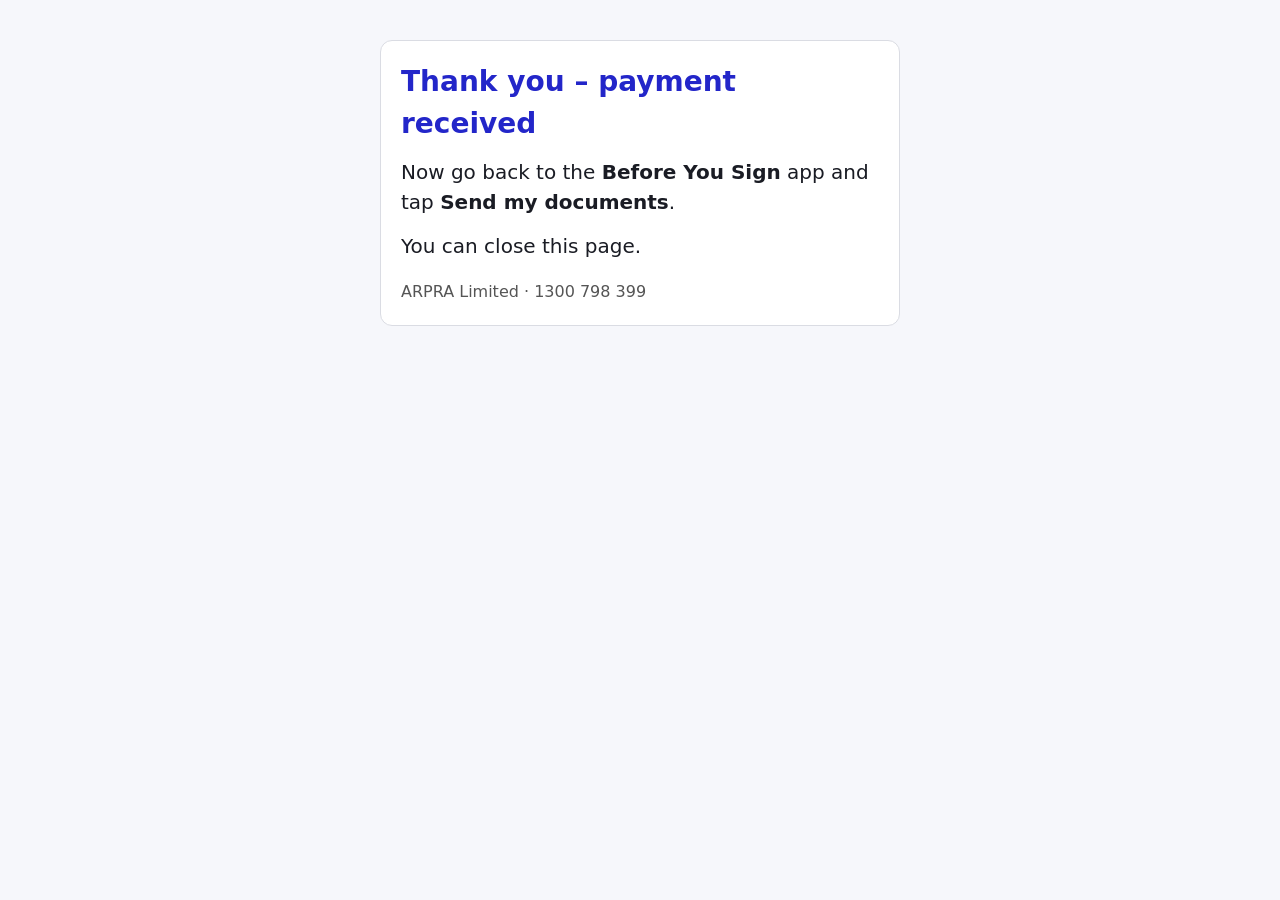
==== server/bys/thanks.html @ 763a5a88 "Server-confirmed payment: Stripe webhook, payment check and document upload - server/bys: stripe-web" ====
<!doctype html>
<html lang="en-AU">
<head>
<meta charset="utf-8">
<meta name="viewport" content="width=device-width, initial-scale=1">
<title>Payment received – Before You Sign</title>
<style>
  body { font-family: system-ui, -apple-system, "Segoe UI", Roboto, sans-serif; margin: 0; background: #f6f7fb; color: #1a1c24; }
  main { max-width: 520px; margin: 0 auto; padding: 40px 20px; font-size: 20px; line-height: 1.5; }
  h1 { font-size: 28px; margin: 0 0 12px; color: #2326c9; }
  .box { background: #fff; border: 1px solid #dadce3; border-radius: 12px; padding: 20px; }
  p { margin: 0 0 14px; }
  small { color: #555; font-size: 16px; }
</style>
</head>
<body>
<main>
  <div class="box">
    <h1>Thank you – payment received</h1>
    <p>Now go back to the <strong>Before You Sign</strong> app and tap <strong>Send my documents</strong>.</p>
    <p>You can close this page.</p>
    <small>ARPRA Limited · 1300 798 399</small>
  </div>
</main>
</body>
</html>
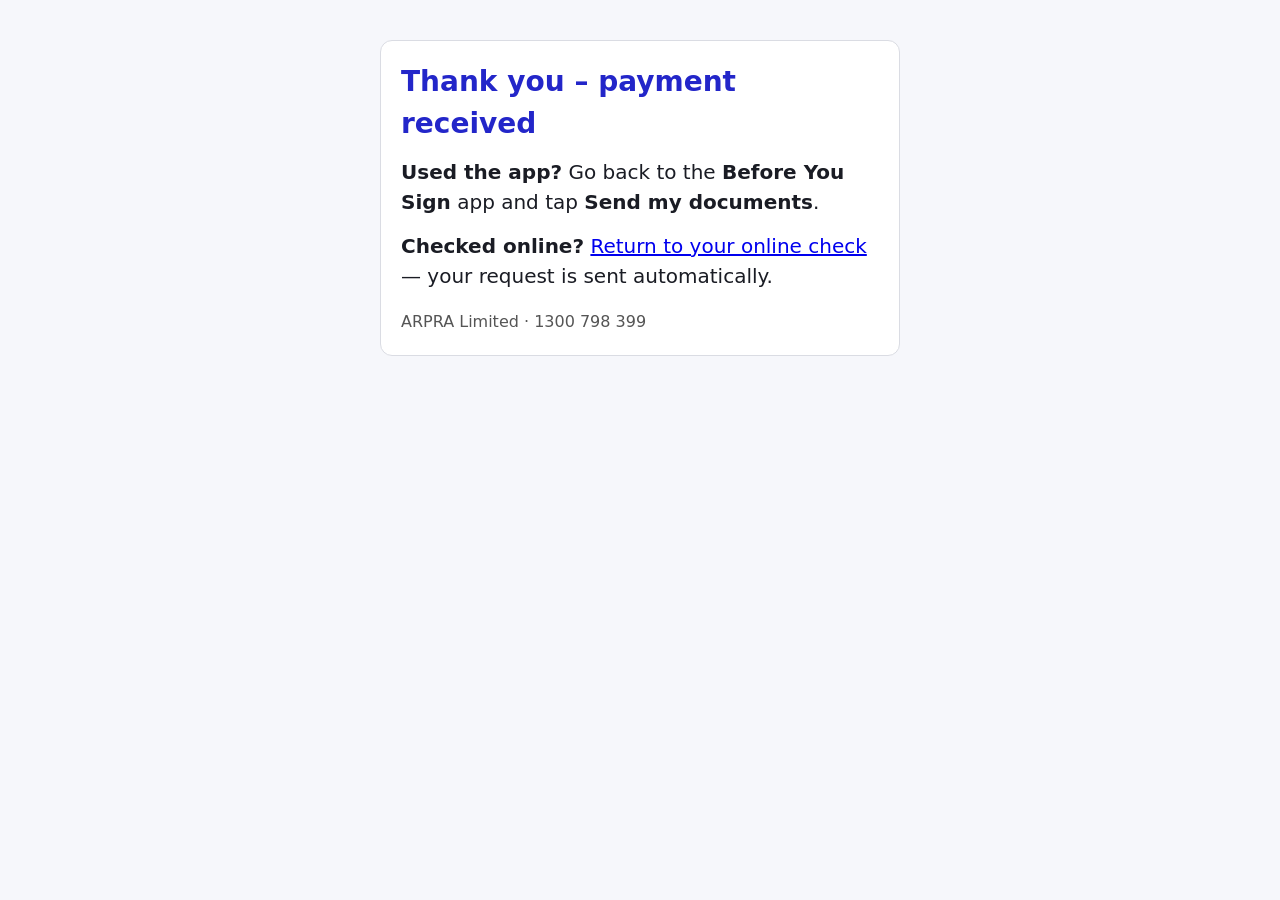
==== commit 88b8fcb6: "Website version of the check: web endpoints, Turnstile, summary-only for web, online page for the v2" ====
--- a/server/bys/thanks.html
+++ b/server/bys/thanks.html
@@ -17,8 +17,8 @@
 <main>
   <div class="box">
     <h1>Thank you – payment received</h1>
-    <p>Now go back to the <strong>Before You Sign</strong> app and tap <strong>Send my documents</strong>.</p>
-    <p>You can close this page.</p>
+    <p><strong>Used the app?</strong> Go back to the <strong>Before You Sign</strong> app and tap <strong>Send my documents</strong>.</p>
+    <p><strong>Checked online?</strong> <a href="/before-you-sign-online.html">Return to your online check</a> — your request is sent automatically.</p>
     <small>ARPRA Limited · 1300 798 399</small>
   </div>
 </main>
